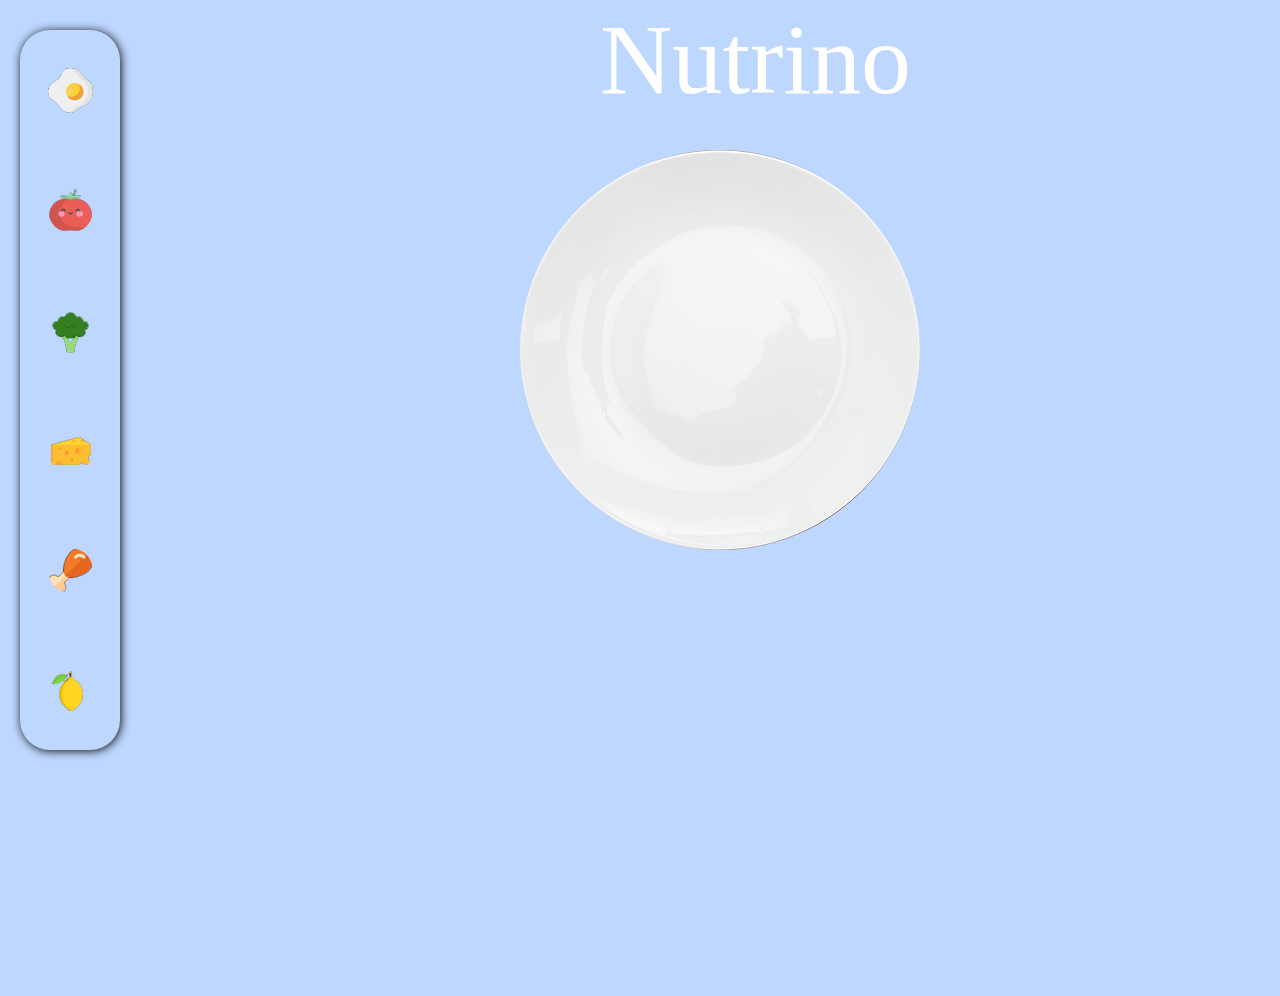
==== main1.html @ 7ee4c713 "Pre-final presentation" ====
<!DOCTYPE html>
<html lang="en">
<head>
    <meta charset="UTF-8">
    <meta name="viewport" content="width=., initial-scale=1.0">
    <meta http-equiv="X-UA-Compatible" content="ie=edge">
    <link rel="stylesheet" href="mainbackup.css">
    <link rel="stylesheet" href="https://stackpath.bootstrapcdn.com/bootstrap/4.4.1/css/bootstrap.min.css" integrity="sha384-Vkoo8x4CGsO3+Hhxv8T/Q5PaXtkKtu6ug5TOeNV6gBiFeWPGFN9MuhOf23Q9Ifjh" crossorigin="anonymous">
    <title>Document</title>
</head>
<body style="background: url(bg-full1.jpg);">

    <h2 style="font-size: 100px; color : white;font-family: ubuntu; position: absolute; margin-left: 600px; margin-right: 500px">Nutrino</h2>
    
    <!--parent container-->
    <div class="lists">

        
        <!--recipe menu bar-->

        
        <ul class="list1">
            <li class="list-item" id="eggo" draggable="true">egg</li>
            <li class="list-item" id="tomato" draggable = "true">tomato</li>
            <li class="list-item" id="brocco" draggable = "true">broccoli</li>
            <li class="list-item" id="cheeso" draggable="true">cheese</li>
            <li class="list-item" id="chimken" draggable="true">chicken</li>
            <li class="list-item" id="lemon" draggable="true">lemon</li>

        </ul>
        <!--draggable elements placeholder-->
        <div class="list">

        </div>

        
    </div>
    <div class="container">
        <div class="itemcontainer">
            <ul id="data" class="itemlist">
        
            </ul>
        
        </div>
    </div>
   
   <div class="container">
    <div class="itemcontainer">
        <ul id="data1" class="itemlist">
    
        </ul>
    
       </div>
   </div>

   <div class="container">
    <div class="itemcontainer">
        <ul id="data2" class="itemlist">
    
        </ul>
    
       </div>
   </div>

   <div class="container">
    <div class="itemcontainer">
        <ul id="data3" class="itemlist">
    
        </ul>
    
       </div>
   </div>

   <div class="container">
    <div class="itemcontainer">
        <ul id="data4" class="itemlist">
    
        </ul>
    
    </div>
</div>

<div class="container">
    <div class="itemcontainer">
        <ul id="data5" class="itemlist">
    
        </ul>
    
    </div>
</div>
        
        

    
    <script src="app3.js"></script>
</body>
</html>
---- mainbackup.css ----
*{
    margin: 0;
    padding: 0;
}

.lists{
    display: flex;
    background: url(bg2.jpg);
    height: 100vh;
    width: 100%;
    
}

.list1{
    display: flex;
    flex-direction: column;
    height: 80vh;
    width: 100px;
    margin-left: 20px;
    margin-top: 30px;
    border-radius: 30px;
    justify-content: space-around;
    align-items: center; 
    box-shadow: 1px 1px 10px #0c0c0c ;

}

.list{
    margin-top: 150px;
    background : url(Plate1.png);
    display: flex;
    height: 400px;
    width: 400px;
    margin-left: 400px;
    border-radius: 10px;
    justify-content: space-around;
    align-items: center;
    /* box-shadow: 5px 10px 60px; */
}

.child2{
    display: flex;
    flex-direction: column;
    background: red;
    height: 60px;
    width: 60px;
    border-radius: 20px;
    
}



.list-item{
    
    display: flex;
    background-color : white;
    height: 60px;
    width: 60px;
    border-radius: 30px;
    align-items: center;
    justify-content: center;
    justify-items: center;
    color: transparent;
    cursor: pointer;
    

}


/* .sidebar{
    display: flex;
    flex-direction: column;
    background: rgb(240, 239, 239);
    color: white;
    
    
} */

.itemcontainer{
    display: flex;
    flex-direction: row;
    justify-content: space-between;
}

.itemlist{
    display: flex;
    flex-direction: row;
    justify-content: space-between;
    align-self: auto;
}

#eggo {
    position : relative;
    /* transform: translate(-50%, 50%); */
    width : calc(270px/6);
    height : 45px;
    background : url(StripEggo.png);
    animation : animate 1s steps(6) infinite;
    
}

#cheeso {
    position : relative;
    /* transform: translate(-50%, 50%); */
    width : calc(270px/6);
    height : 45px;
    background : url(StripCheeso.png);
    animation : animate 1s steps(6) infinite;
}

#chimken {
    position : relative;
    /* transform: translate(-50%, 50%); */
    width : calc(270px/6);
    height : 45px;
    background : url(StripChimken.png);
    animation : animate 1s steps(6) infinite;
}

#brocco {
    position : relative;
    /* transform: translate(-50%, 50%); */
    width : calc(270px/6);
    height : 45px;
    background : url(StripBrocco.png);
    animation : animate 1s steps(6) infinite;
}

#lemon {
    position : relative;
    /* transform: translate(-50%, 50%); */
    width : calc(270px/6);
    height : 45px;
    background : url(StripLemon.png);
    animation : animate 1s steps(6) infinite;
}

#tomato {
    position : relative;
    /* transform: translate(-50%, 50%); */
    width : calc(270px/6);
    height : 45px;
    background : url(StripTomato.png);
    animation : animate 1s steps(6) infinite;
}

@keyframes animate {
    from {
        background-position : 0;
    }
    to {
        background-position : 270px;
    }
}
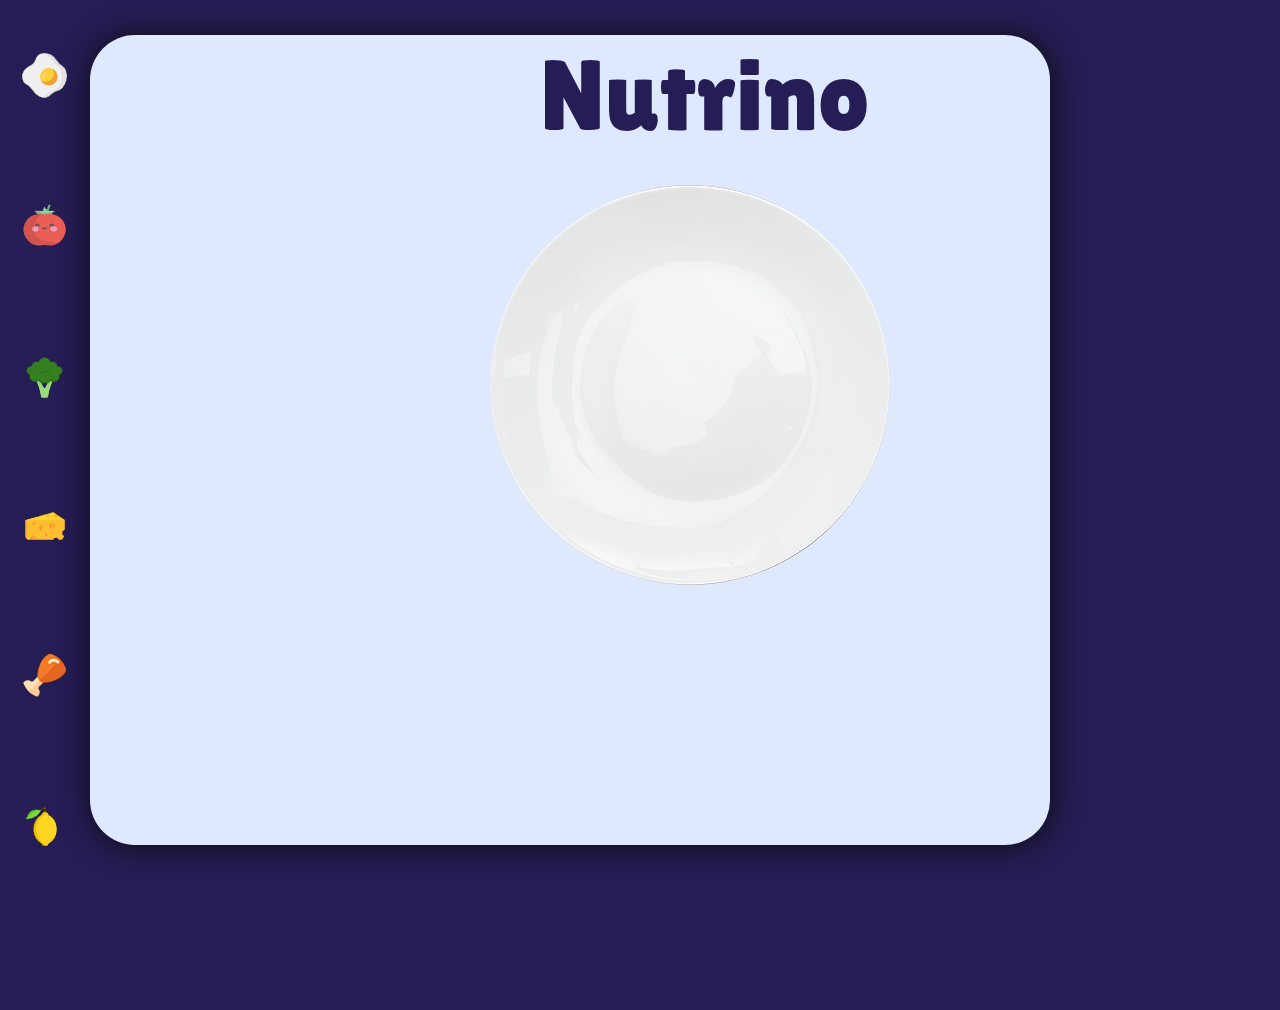
==== commit 54578ed4: "Final Presentation" ====
--- a/main1.html
+++ b/main1.html
@@ -5,12 +5,14 @@
     <meta name="viewport" content="width=., initial-scale=1.0">
     <meta http-equiv="X-UA-Compatible" content="ie=edge">
     <link rel="stylesheet" href="mainbackup.css">
+    <link href="https://fonts.googleapis.com/css?family=Lilita+One&display=swap" rel="stylesheet"> 
     <link rel="stylesheet" href="https://stackpath.bootstrapcdn.com/bootstrap/4.4.1/css/bootstrap.min.css" integrity="sha384-Vkoo8x4CGsO3+Hhxv8T/Q5PaXtkKtu6ug5TOeNV6gBiFeWPGFN9MuhOf23Q9Ifjh" crossorigin="anonymous">
-    <title>Document</title>
+    <title>Nutrino</title>
+    <link rel="shortcut icon" href="Logo.png">
 </head>
-<body style="background: url(bg-full1.jpg);">
+<body style="background-color: #261d56;">
 
-    <h2 style="font-size: 100px; color : white;font-family: ubuntu; position: absolute; margin-left: 600px; margin-right: 500px">Nutrino</h2>
+   
     
     <!--parent container-->
     <div class="lists">
@@ -29,20 +31,41 @@
 
         </ul>
         <!--draggable elements placeholder-->
-        <div class="list">
+
+        <div class="secondcontainer">
+            <h2 style="font-size: 100px; color :#261d56;font-family: 'Lilita One', cursive; position: absolute; margin-left: 450px;  ">Nutrino</h2>
+            <div class="list">
+               
+            </div>
 
         </div>
 
+        <div class="thirdcontainer">
+            <div class="card1" id="cal">
+                <h1 id="chicken"></h1>
+                <h1 id="egg"></h1>
+                <h1 id="broccoli"></h1>
+                <h1 id="lemo"></h1>
+                <h1 id="cheese"></h1>
+                <h1 id="tomat"></h1>
+            </div>
+           <div class="card2" id="tcal"></div>
+        </div>
+        
+
         
     </div>
+    <!--data fetching containers     style="background-color: #261d56-->
     <div class="container">
-        <div class="itemcontainer">
-            <ul id="data" class="itemlist">
+        <div class="itemcontainer" >
+            <ul  class="itemlist" id="data" >
+                
         
             </ul>
-        
         </div>
     </div>
+        
+    
    
    <div class="container">
     <div class="itemcontainer">
@@ -52,15 +75,20 @@
     
        </div>
    </div>
+   
+   
 
-   <div class="container">
+  <div class="container">
     <div class="itemcontainer">
         <ul id="data2" class="itemlist">
     
         </ul>
     
        </div>
-   </div>
+
+  </div>
+    
+   
 
    <div class="container">
     <div class="itemcontainer">
@@ -69,7 +97,10 @@
         </ul>
     
        </div>
+
    </div>
+    
+   
 
    <div class="container">
     <div class="itemcontainer">
@@ -78,7 +109,10 @@
         </ul>
     
     </div>
-</div>
+
+   </div>
+   
+
 
 <div class="container">
     <div class="itemcontainer">
@@ -88,10 +122,12 @@
     
     </div>
 </div>
+    
+
         
         
 
     
-    <script src="app3.js"></script>
+    <script src="app4.js"></script>
 </body>
 </html>--- a/mainbackup.css
+++ b/mainbackup.css
@@ -5,7 +5,7 @@
 
 .lists{
     display: flex;
-    background: url(bg2.jpg);
+    background-color:#261d56;
     height: 100vh;
     width: 100%;
     
@@ -14,16 +14,57 @@
 .list1{
     display: flex;
     flex-direction: column;
-    height: 80vh;
-    width: 100px;
-    margin-left: 20px;
-    margin-top: 30px;
-    border-radius: 30px;
+    height: 100vh;
+    background: #261d56;
+    flex-basis: 7%;
     justify-content: space-around;
     align-items: center; 
-    box-shadow: 1px 1px 10px #0c0c0c ;
-
-}
+     /* box-shadow: 1px 1px 10px #0c0c0c ;  */
+
+}
+.secondcontainer{
+    display: flex;
+    height: 90vh;
+    flex-basis:75% ;
+    background: #dee8ff;
+    border-top-left-radius: 45px;
+    border-top-right-radius: 45px;
+    border-bottom-left-radius: 45px;
+    border-bottom-right-radius: 45px;
+    margin-top: 35px; 
+ box-shadow: 1px 1px 30px #0c0c0c ;
+}
+
+.thirdcontainer{
+    display: flex;
+    flex-direction: column;
+    flex-basis: 17% ;
+    height: 90vh;
+    justify-content: space-evenly;
+    align-content: center;
+    align-items: center;
+    /* background: white; */
+    margin-left: 5px;
+}
+
+.card1{
+    display: flex;
+    flex-direction: column;
+    justify-content: center;
+    width: 100%;
+    flex-basis:60%;
+    border-radius: 10px;
+    align-items: center;
+    align-self:center;
+    align-content: center;
+}
+.card2{
+    width: 100%;
+    flex-basis:10%;
+    /* background: rgb(255, 254, 254); */
+    border-radius: 10px;
+}
+
 
 .list{
     margin-top: 150px;
@@ -32,9 +73,10 @@
     height: 400px;
     width: 400px;
     margin-left: 400px;
-    border-radius: 10px;
+    border-radius: 50%;
     justify-content: space-around;
     align-items: center;
+    
     /* box-shadow: 5px 10px 60px; */
 }
 
@@ -76,17 +118,32 @@
     
 } */
 
+.container{
+    margin-top: 2px;
+    margin-bottom: 2px;
+    height: 0%;
+}
 .itemcontainer{
+    margin-left: 0;
+    padding: 0;
     display: flex;
     flex-direction: row;
     justify-content: space-between;
+    align-items: self;
+    width: 100%;
+    height : auto;
+    background-color: #261d56;
+
 }
 
 .itemlist{
     display: flex;
-    flex-direction: row;
-    justify-content: space-between;
-    align-self: auto;
+    flex-basis: 100%;
+    margin-left: 20px;
+    margin-right: 40px;
+    /* height: 370px;
+    width: 370px;
+     */
 }
 
 #eggo {
